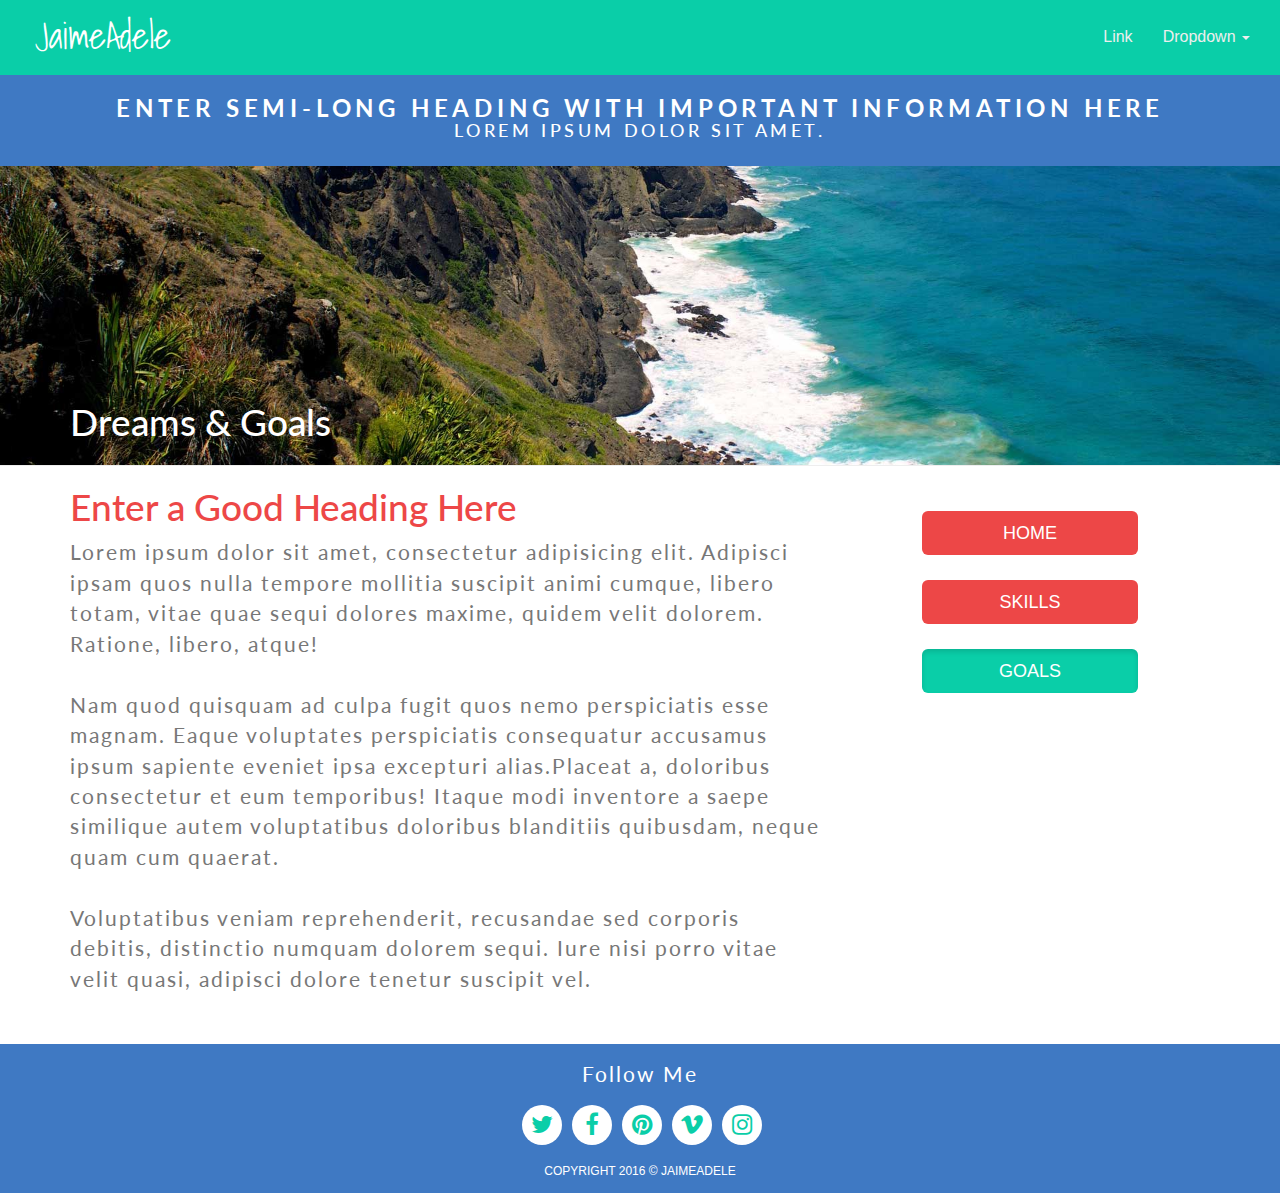
==== goals.html @ 87b3ab39 "initial commit" ====
<!DOCTYPE html>
<html>
  <head>
    <meta charset="utf-8">
    <title>JaimeAdele's Portfolio</title>
    <link rel="shortcut icon" type="image/png" href="img/favicon.png"/><!--FAVICON-->
    <link rel="stylesheet" href="https://maxcdn.bootstrapcdn.com/font-awesome/4.6.2/css/font-awesome.min.css"><!--FONTAWESOME-->
    <link href='https://fonts.googleapis.com/css?family=Shadows+Into+Light|Amatic+SC:400,700' rel='stylesheet' type='text/css'><!--GOOGLE FONT-->
    <link href='https://fonts.googleapis.com/css?family=Lato:400,700,400italic,700italic' rel='stylesheet' type='text/css'><!--GOOGLE FONT-->
    <link rel="stylesheet" href="css/bootstrap.min.css"><!--BOOTSTRAP-->
    <link rel="stylesheet" href="css/main.css"><!--MAIN STYLES SHEET-->
    <link rel="stylesheet" href="css/default-page.css"><!--DEFAULT PAGE STYLES SHEET-->
  </head>
  <body>
    <nav class="navbar navbar-default">
      <div class="container-fluid">
        <div class="navbar-header">
          <button type="button" class="navbar-toggle collapsed" data-toggle="collapse" data-target="#bs-example-navbar-collapse-1" aria-expanded="false">
            <span class="sr-only">Toggle navigation</span>
            <span class="icon-bar"></span>
            <span class="icon-bar"></span>
            <span class="icon-bar"></span>
          </button>
          <a class="navbar-brand" href="index.html">
            <h1>JaimeAdele</h1>
          </a>
        </div>
        <div class="collapse navbar-collapse" id="bs-example-navbar-collapse-1">
          <ul class="nav navbar-nav navbar-right">
            <li><a href="#">Link</a></li>
            <li class="dropdown">
              <a href="#" class="dropdown-toggle" data-toggle="dropdown" role="button" aria-haspopup="true" aria-expanded="false">Dropdown <span class="caret"></span></a>
              <ul class="dropdown-menu">
                <li><a href="#">Action</a></li>
                <li><a href="#">Another action</a></li>
                <li><a href="#">Something else here</a></li>
                <li role="separator" class="divider"></li>
                <li><a href="#">Separated link</a></li>
              </ul>
            </li>
          </ul>
        </div>
      </div>
    </nav><!--END NAVBAR-->

    <section id="info-bar">
      <div class="info-bar-content">
        <h1 class="text-center">ENTER SEMI-LONG HEADING WITH IMPORTANT INFORMATION HERE</h1>
        <h3 class="text-center">Lorem ipsum dolor sit amet.</h3>
      </div>
    </section><!--END INFO BAR-->

    <section class="page-header goals-img">
      <div class="container">
        <h1>Dreams & Goals</h1>
      </div>
    </section><!--END PAGE HEADER BAR-->

    <section>
      <div class="container">
        <div class="row">
          <div class="col-sm-8 page-content">
            <h1>Enter a Good Heading Here</h1>
            <p>Lorem ipsum dolor sit amet, consectetur adipisicing elit. Adipisci ipsam quos nulla tempore mollitia suscipit animi cumque, libero totam, vitae quae sequi dolores maxime, quidem velit dolorem. Ratione, libero, atque!<br><br>

            Nam quod quisquam ad culpa fugit quos nemo perspiciatis esse magnam. Eaque voluptates perspiciatis consequatur accusamus ipsum sapiente eveniet ipsa excepturi alias.Placeat a, doloribus consectetur et eum temporibus! Itaque modi inventore a saepe similique autem voluptatibus doloribus blanditiis quibusdam, neque quam cum quaerat.<br><br>

            Voluptatibus veniam reprehenderit, recusandae sed corporis debitis, distinctio numquam dolorem sequi. Iure nisi porro vitae velit quasi, adipisci dolore tenetur suscipit vel.</p>
          </div>
          <div class="col-sm-4 side-nav">
            <a class="btn btn-primary btn-lg btn-block" href="index.html" role="button">Home</a>
            <a class="btn btn-primary btn-lg btn-block" href="skills.html" role="button">Skills</a>
            <a class="btn btn-primary btn-lg btn-block active" href="goals.html" role="button">Goals</a>
          </div>
        </div>
      </div>
    </section>

    <section id="footer" class="text-center">
      <p>Follow Me</p>
      <div class="sm-icons">
        <div class="icon">
          <a href="#"><i class="fa fa-twitter"></i></a></div>
        </div>
        <div class="icon">
          <a href="https://www.facebook.com/jaime.zuspann" target="_blank"><i class="fa fa-facebook"></i></a>
        </div>
        <div class="icon">
          <a href="#"><i class="fa fa-pinterest"></i></a>
        </div>
        <div class="icon">
          <a href="#"><i class="fa fa-vimeo"></i></a>
        </div>
        <div class="icon">
          <a href="#"><i class="fa fa-instagram"></i></a>
        </div>
      </div>
      <div class="copyright-text">
        <h6>Copyright 2016 	&#169; JaimeAdele</h6>
      </div>
    </section><!--END FOOTER-->

  <!-- javascript	-->

	<script src="https://ajax.googleapis.com/ajax/libs/jquery/1.11.3/jquery.min.js"></script>
	<script src="js/bootstrap.min.js"></script>
  </body>
</html>
---- css/main.css ----
html{
  font-family: 'Shadows Into Light', cursive;
  font-family: 'Shadows Into Light Two', cursive;
  font-family: 'Amatic SC', cursive;
  font-family: 'Lato', sans-serif;
}

h1{
  font-family: 'Lato', sans-serif;
  font-size: 28pt;
  margin-top: 0;
}

h2{
  font-family: 'Lato', sans-serif;
  font-size: 24pt;
}

h3{
  font-size: 20pt;
  margin-top: 0;
}

p{
  font-family: 'Lato', sans-serif;
  font-size: 16pt;
  color: #777;
  margin-top: 0;
  letter-spacing: 2px;
}

.navbar {
  border-radius: 0;
  margin-bottom: 0;
}

.navbar ul{
    font-size: 12pt;
    margin-top: 12px;
}

.navbar-header{
  height: 75px;
}

.navbar-header h1{
  font-family: 'Shadows Into Light', cursive;
  margin-left: 20px;
  color: #fff;
}

.navbar-default .navbar-nav>li>a{
  color: #eee;
}

.navbar-default .navbar-nav>li>a:hover{
  color: #fff;
}

.navbar-default .navbar-nav>.open>a, .navbar-default .navbar-nav>.open>a:focus, .navbar-default .navbar-nav>.open>a:hover {
    color: #fff;
    background-color: rgba(0,0,0,0.1);
}

.navbar-default {
  background: #0ACEA8;
  border: none;
}

.navbar-default .navbar-collapse, .navbar-default .navbar-form {
    border: none;
}

.navbar-default .navbar-toggle .icon-bar {
    background-color: #fff;
}

.navbar-default .navbar-toggle:focus, .navbar-default .navbar-toggle:hover {
    background-color: #ED4747;
}

@media (max-width: 767px){
  .navbar-default .navbar-nav .open .dropdown-menu>li>a {
      color: #fff;
  }
}

.navbar-toggle {
    border: none;
    margin-top: 20px;
}

#info-bar{
  height: auto;
  background-color: #3F79C3;
  margin-top: 0;
}

.info-bar-content h1{
  font-size: 24px;
  font-weight: 700;
  letter-spacing: .2em;
  padding-top: 20px;
  color: #fff;
}

.info-bar-content h3{
  font-family: 'Lato', sans-serif;
  font-size: 18px;
  letter-spacing: .2em;
  color: #fff;
  padding-bottom: 25px;
  padding-left: 25px;
  padding-right: 25px;
  text-transform: uppercase;
}

#banner{
  margin: 50px 0;
}

.banner-img img{
  width: 100%;
  height: auto;
  border-radius: 100%;
  display: flex;
  align-items: center;
}

.img-responsive{
  max-width: 400px;
  min-width: 225px;
}

.banner-content{
  margin-top: 70px;
}

#banner h1{
  color: #ED4747;
  font-size: 22pt;
  text-transform: uppercase;
}

.separator{
  position: relative;
  background-color: #0ACEA8;
  padding-bottom: 20px;
}

.arrow-down{
  color: #fff;
  position: absolute;
    left: 50%;
    -webkit-transform: translateX(-50%);
    -ms-transform: translateX(-50%);
    transform: translateX(-50%);
    top: 0;
    width: 0;
    height: 0;
    border-left: 20px solid transparent;
    border-right: 20px solid transparent;
    border-top: 20px solid #fff;
}

.separator h2{
  text-align: center;
  color: #fff;
  text-transform: uppercase;
  font-size: 22px;
  font-weight: 700;
  letter-spacing: .2em;
  padding-top: 35px;
  color: #fff;
}

.separator h4{
  text-align: center;
  color: #fff;
  text-transform: uppercase;
  font-size: 18px;
  font-weight: 200;
  letter-spacing: .2em;
  color: #fff;
}

#info{
  height: auto;
}

.info-content{
  padding: 50px 0;
}

.btn-primary{
  color: #fff;
  background-color: #ED4747;
  border: none;
  text-transform: uppercase;
  margin-top: 25px;
  -o-transition:.5s;
  -ms-transition:.5s;
  -moz-transition:.5s;
  -webkit-transition:.5s;
  transition:.5s;
}

.btn-primary:hover{
  background-color: rgba(237,71,71,0.8);
}

.btn-primary:active, .btn-primary:visited, .btn-primary:focus {
    color: #fff;
    background-color: #ED4747;
    border: none;
}

.btn-block{
  width: 60%;
  margin: 25px auto 0 auto;
}

.btn-block+.btn-block {
  margin-top: 25px;
}

.info{
  height: auto;
}

.info h3{
  color: #777;
  text-transform: uppercase;
  text-align: center;
}

.info h1{
  color: #ED4747;
  text-transform: uppercase;
  text-align: center;
}

.info p{
  font-size: 14pt;
  text-align: center;
}

.info-img{
  background-size: cover;
  background-position: bottom;
  height: 400px;
  overflow: hidden;
  padding: 0;
}

.info-img1{
  background-image: url(../img/bicycles.jpg);
}

.info-img2{
  background-image: url(../img/ocean.jpg);
}

#footer{
  height: 100%;
  background-color: #3F79C3;
}

#footer p{
  color: #fff;
  padding-top: 15px;
}

#footer h6{
  color: #fff;
  text-transform: uppercase;
  margin-top: 0;
  padding-bottom: 15px;
}

.sm-icons{
  color: #3F79C3;
  width: 247px;
  margin: 0 auto;
}

.icon{
  height: 40px;
  width: 40px;
  color: #3F79C3;
  background-color: #fff;
  font-size: 1.7em;
  border-radius: 100%;
  display: inline-block;
  float: left;
  margin: 5px;
  -o-transition:.5s;
  -ms-transition:.5s;
  -moz-transition:.5s;
  -webkit-transition:.5s;
  transition:.5s;
}

.icon i{
  color: #0ACEA8;
  margin-top: 8px;
}

.icon:hover{
  background-color: #0ACEA8;
}

.icon i:hover{
  color: #fff;
}

.copyright-text{
  clear: both;
  padding-top: 15px;
}


@media screen and (max-width: 1225px){
  .info-img{
    height: 420px;
  }
}

@media screen and (max-width: 1200px){
  .banner-img img{
    padding-top: 20px;
  }

  .banner-content{
    margin-top: 40px;
  }

}

@media screen and (max-width: 1138px){
  .info-img{
    height: 430px;
  }

  .info-content{
    padding: 40px 0;
  }

  h1{
    font-size: 26pt;
    margin-top: 0;
  }

  h3{
    font-size: 16pt;
    margin-top: 13px;
  }

  @media screen and (max-width: 992px){
    .info-img{
      height: 430px;
    }

    .info-content{
      padding: 40px 0;
    }

    h1{
      font-size: 24pt;
      margin-top: 0;
    }

    h3{
      font-size: 14pt;
      margin-top: 13px;
    }
  }

  @media screen and (max-width: 882px){
    .info-img{
      height: 430px;
    }

    .info-content{
      padding: 30px 0;
    }

    h1{
      font-size: 24pt;
    }

    h3{
      font-size: 14pt;
      margin-top: 13px;
    }
  }

  @media screen and (max-width: 843px) and (min-width: 768px){
    .extra-heading{
      display: none;
    }
  }

  @media screen and (max-width: 820px){
    .info-img{
      height: 430px;
    }

    .info-content{
      padding: 30px 0;
    }

    h1{
      font-size: 23pt;
    }

    h3{
      font-size: 14pt;
      margin-top: 13px;
    }

    p{
      line-height: 1.3;
    }
  }

  @media screen and (max-width: 768px){
    .banner-img img{
      margin: 0 auto;
    }

    .banner-content{
      text-align: center;
    }
  }
---- css/default-page.css ----
.page-header{
  margin-top: 0;
  width: 100%;
  height: 300px;
}

.text-center{
  margin-bottom: 0;
}

.page-header h1{
  color: #fff;
  padding-top: 235px;
}

.skills-img{
  background-image: url(../img/bicycles-header.jpg);
  background-size: cover;
  background-position: center;
}

.goals-img{
  background-image: url(../img/ocean-header.jpg);
  background-size: cover;
  background-position: center;
}

.page-content h1{
  color: #ED4747;
}

.page-content p{
  padding-bottom: 40px;
}

.btn-primary.active{
  background-color: #0ACEA8;
}
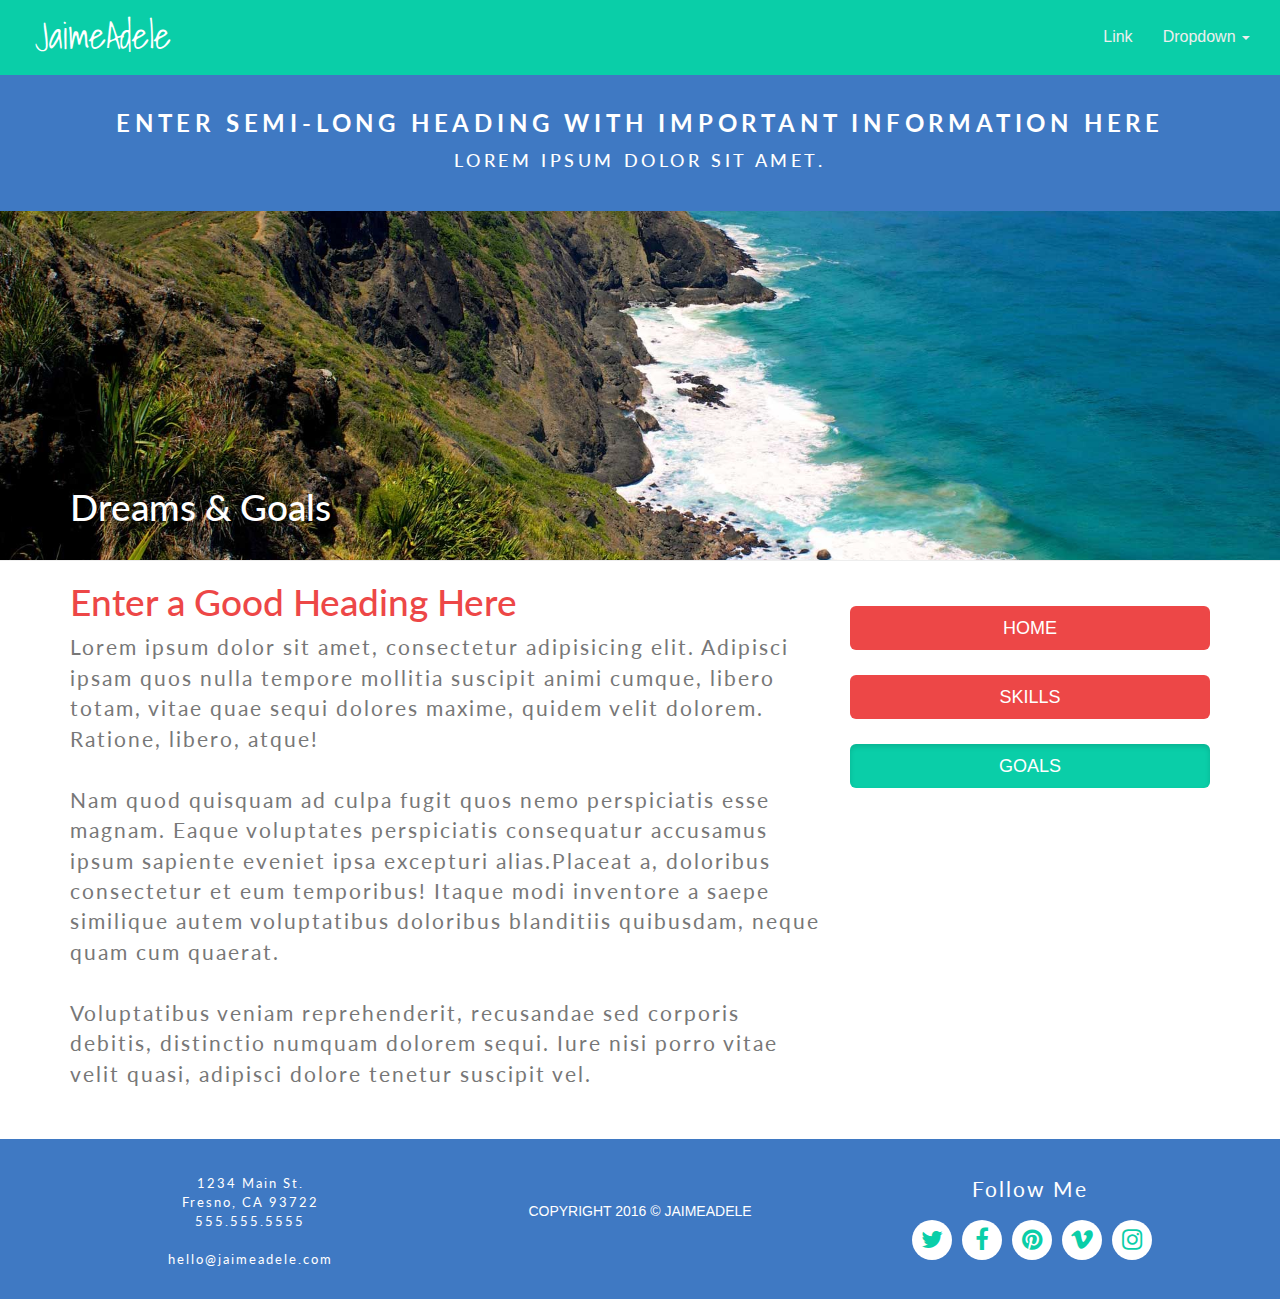
==== commit 8b77aa8b: "misc changes and tweaks" ====
--- a/goals.html
+++ b/goals.html
@@ -77,27 +77,46 @@
     </section>
 
     <section id="footer" class="text-center">
-      <p>Follow Me</p>
-      <div class="sm-icons">
-        <div class="icon">
-          <a href="#"><i class="fa fa-twitter"></i></a></div>
-        </div>
-        <div class="icon">
-          <a href="https://www.facebook.com/jaime.zuspann" target="_blank"><i class="fa fa-facebook"></i></a>
-        </div>
-        <div class="icon">
-          <a href="#"><i class="fa fa-pinterest"></i></a>
-        </div>
-        <div class="icon">
-          <a href="#"><i class="fa fa-vimeo"></i></a>
-        </div>
-        <div class="icon">
-          <a href="#"><i class="fa fa-instagram"></i></a>
+      <div class="container">
+        <div class="row">
+          <div class="col-sm-4 contact-info">
+            <p>
+              1234 Main St.<br>
+              Fresno, CA 93722<br>
+              555.555.5555<br><br>
+              <a href="mailto:hello@jaimeadele.com">
+                hello@jaimeadele.com
+              </a>
+            </p>
+          </div>
+          <div class="col-sm-4 col-sm-push-4">
+            <p>Follow Me</p>
+            <div class="sm-icons">
+              <div class="icon">
+                <a href="#"><i class="fa fa-twitter"></i></a></div>
+              </div>
+              <div class="icon">
+                <a href="https://www.facebook.com/jaime.zuspann" target="_blank"><i class="fa fa-facebook"></i></a>
+              </div>
+              <div class="icon">
+                <a href="#"><i class="fa fa-pinterest"></i></a>
+              </div>
+              <div class="icon">
+                <a href="#"><i class="fa fa-vimeo"></i></a>
+              </div>
+              <div class="icon">
+                <a href="#"><i class="fa fa-instagram"></i></a>
+              </div>
+            </div>
+            <div class="col-sm-4 col-sm-pull-4">
+              <div class="copyright-text">
+                <h5>Copyright 2016 	&#169; JaimeAdele</h5>
+              </div>
+            </div>
+          </div>
         </div>
       </div>
-      <div class="copyright-text">
-        <h6>Copyright 2016 	&#169; JaimeAdele</h6>
-      </div>
+
     </section><!--END FOOTER-->
 
   <!-- javascript	-->
--- a/css/main.css
+++ b/css/main.css
@@ -100,7 +100,7 @@
   font-size: 24px;
   font-weight: 700;
   letter-spacing: .2em;
-  padding-top: 20px;
+  padding-top: 35px;
   color: #fff;
 }
 
@@ -109,9 +109,7 @@
   font-size: 18px;
   letter-spacing: .2em;
   color: #fff;
-  padding-bottom: 25px;
-  padding-left: 25px;
-  padding-right: 25px;
+  padding: 15px 25px 40px 25px;
   text-transform: uppercase;
 }
 
@@ -134,6 +132,7 @@
 
 .banner-content{
   margin-top: 70px;
+  padding-left: 30px;
 }
 
 #banner h1{
@@ -170,7 +169,7 @@
   font-size: 22px;
   font-weight: 700;
   letter-spacing: .2em;
-  padding-top: 35px;
+  padding-top: 50px;
   color: #fff;
 }
 
@@ -182,6 +181,7 @@
   font-weight: 200;
   letter-spacing: .2em;
   color: #fff;
+  padding: 10px 0;
 }
 
 #info{
@@ -206,7 +206,7 @@
 }
 
 .btn-primary:hover{
-  background-color: rgba(237,71,71,0.8);
+  background-color: rgba(237,71,71,0.65);
 }
 
 .btn-primary:active, .btn-primary:visited, .btn-primary:focus {
@@ -247,7 +247,7 @@
 
 .info-img{
   background-size: cover;
-  background-position: bottom;
+  background-position: center;
   height: 400px;
   overflow: hidden;
   padding: 0;
@@ -264,6 +264,7 @@
 #footer{
   height: 100%;
   background-color: #3F79C3;
+  padding: 20px 0;
 }
 
 #footer p{
@@ -271,11 +272,24 @@
   padding-top: 15px;
 }
 
-#footer h6{
+#footer h5{
   color: #fff;
   text-transform: uppercase;
   margin-top: 0;
   padding-bottom: 15px;
+}
+
+.contact-info p{
+  font-size: 10pt;
+}
+
+.contact-info a{
+  color: #fff;
+}
+
+.copyright-text{
+  clear: both;
+  padding-top: 45px;
 }
 
 .sm-icons{
@@ -303,7 +317,12 @@
 
 .icon i{
   color: #0ACEA8;
-  margin-top: 8px;
+  padding: 8px;
+  -o-transition:.5s;
+  -ms-transition:.5s;
+  -moz-transition:.5s;
+  -webkit-transition:.5s;
+  transition:.5s;
 }
 
 .icon:hover{
@@ -312,11 +331,6 @@
 
 .icon i:hover{
   color: #fff;
-}
-
-.copyright-text{
-  clear: both;
-  padding-top: 15px;
 }
 
 
@@ -431,5 +445,10 @@
 
     .banner-content{
       text-align: center;
-    }
-  }
+      padding-left: 10px;
+    }
+
+    .copyright-text{
+      padding-top: 25px;
+    }
+  }
--- a/css/default-page.css
+++ b/css/default-page.css
@@ -1,7 +1,7 @@
 .page-header{
   margin-top: 0;
   width: 100%;
-  height: 300px;
+  height: 350px;
 }
 
 .text-center{
@@ -10,7 +10,7 @@
 
 .page-header h1{
   color: #fff;
-  padding-top: 235px;
+  padding-top: 275px;
 }
 
 .skills-img{
@@ -33,6 +33,18 @@
   padding-bottom: 40px;
 }
 
+.side-nav{
+  padding-bottom: 30px;
+}
+
+.btn-block{
+  width: 100%;
+}
+
 .btn-primary.active{
   background-color: #0ACEA8;
 }
+
+.btn-primary.active:hover{
+  background-color: #78ecd6;
+}
